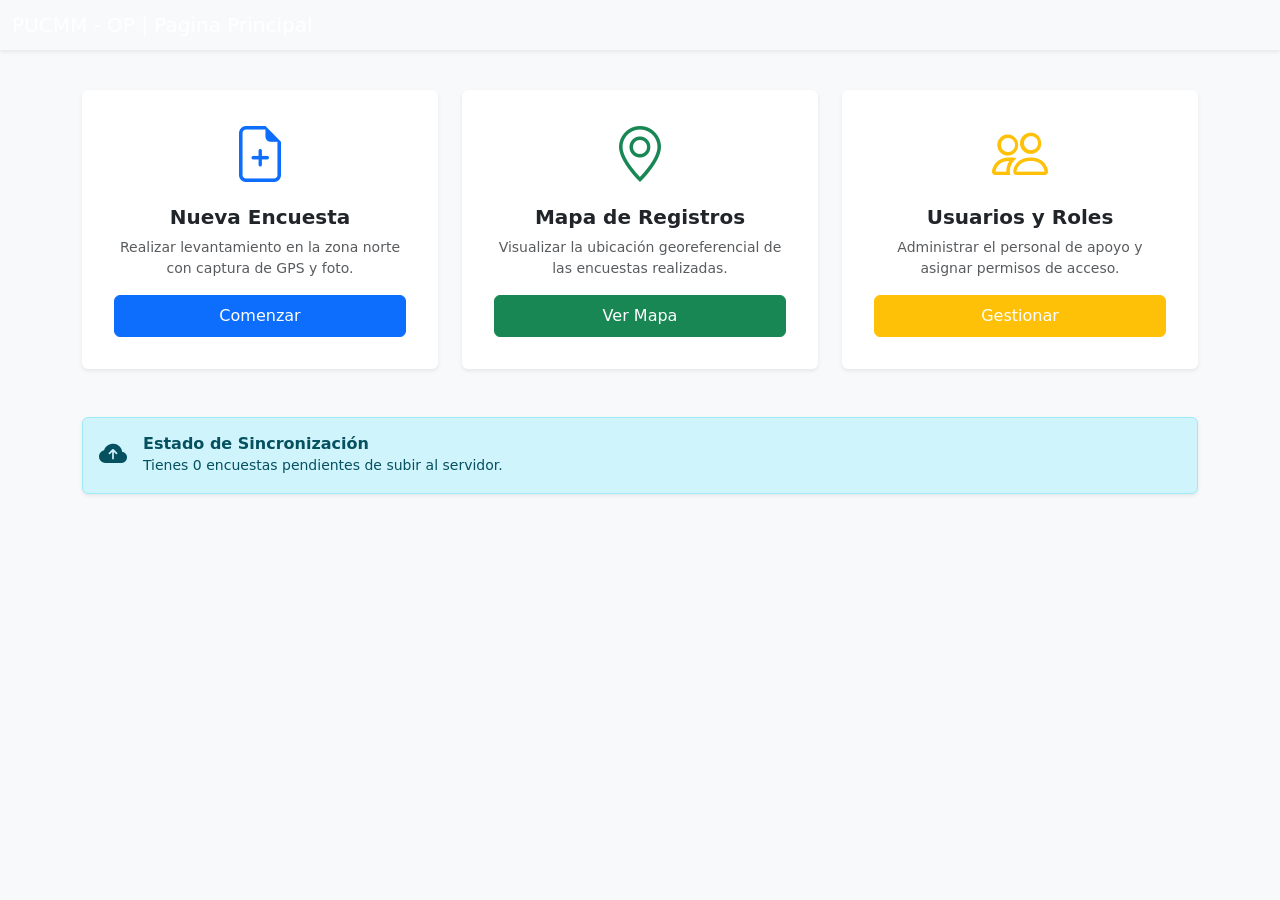
==== src/main/resources/templates/index.html @ 740a6434 "Cambios menores en el index, login y en el CRUD de usuario" ====
<!DOCTYPE html>
<html lang="es" xmlns:th="http://www.thymeleaf.org">
<head>
  <meta charset="UTF-8">
  <meta name="viewport" content="width=device-width, initial-scale=1.0">
  <title>Panel de Control</title>
  <link href="https://cdn.jsdelivr.net/npm/bootstrap@5.3.0/dist/css/bootstrap.min.css" rel="stylesheet">
  <link rel="stylesheet" href="https://cdn.jsdelivr.net/npm/bootstrap-icons@1.11.0/font/bootstrap-icons.css">
  <link rel="stylesheet" href="/css/estilosIndex.css">
</head>
<body class="bg-light">

<nav class="navbar navbar-dark mb-4 shadow-sm">
  <div class="container-fluid">
    <span class="navbar-brand h1 mb-0">PUCMM - OP | Pagina Principal </span>

    <div class="d-flex align-items-center">
        <span id="user-display" class="text-white me-3 d-none d-sm-inline small" th:if="${usuarioLogueado != null}"
              th:text="'Hola, ' + ${usuarioLogueado.nombre}">
        </span>

      <a href="/logout" class="btn btn-outline-light btn-sm">
        <i class="bi bi-box-arrow-right"></i> Salir
      </a>
    </div>

  </div>
</nav>

<div class="container py-3">
  <div class="row g-4">

    <div class="col-12 col-md-6 col-lg-4">
      <div class="card h-100 shadow-sm border-0 text-center p-3">
        <div class="card-body">
          <div class="display-4 text-primary mb-3">
            <i class="bi bi-file-earmark-plus"></i>
          </div>
          <h5 class="card-title fw-bold">Nueva Encuesta</h5>
          <p class="card-text text-muted small">Realizar levantamiento en la zona norte con captura de GPS y foto.</p>
          <a href="/formulario" class="btn btn-primary w-100 py-2">Comenzar</a>
        </div>
      </div>
    </div>

    <div class="col-12 col-md-6 col-lg-4">
      <div class="card h-100 shadow-sm border-0 text-center p-3">
        <div class="card-body">
          <div class="display-4 text-success mb-3">
            <i class="bi bi-geo-alt"></i>
          </div>
          <h5 class="card-title fw-bold">Mapa de Registros</h5>
          <p class="card-text text-muted small">Visualizar la ubicación georeferencial de las encuestas realizadas.</p>
          <a href="/mapa" class="btn btn-success w-100 py-2">Ver Mapa</a>
        </div>
      </div>
    </div>

    <div class="col-12 col-md-6 col-lg-4" id="admin-card">
      <div class="card h-100 shadow-sm border-0 text-center p-3">
        <div class="card-body">
          <div class="display-4 text-warning mb-3">
            <i class="bi bi-people"></i>
          </div>
          <h5 class="card-title fw-bold">Usuarios y Roles</h5>
          <p class="card-text text-muted small">Administrar el personal de apoyo y asignar permisos de acceso.</p>
          <a href="/usuarios" class="btn btn-warning w-100 py-2 text-white">Gestionar</a>
        </div>
      </div>
    </div>

  </div>

  <div class="row mt-5">
    <div class="col-12">
      <div class="alert alert-info d-flex align-items-center shadow-sm" role="alert">
        <i class="bi bi-cloud-arrow-up-fill fs-3 me-3"></i>
        <div>
          <h6 class="mb-0 fw-bold">Estado de Sincronización</h6>
          <small id="sync-status">Tienes 0 encuestas pendientes de subir al servidor.</small>
        </div>
      </div>
    </div>
  </div>
</div>

<script src="index-script.js"></script>
</body>
</html>
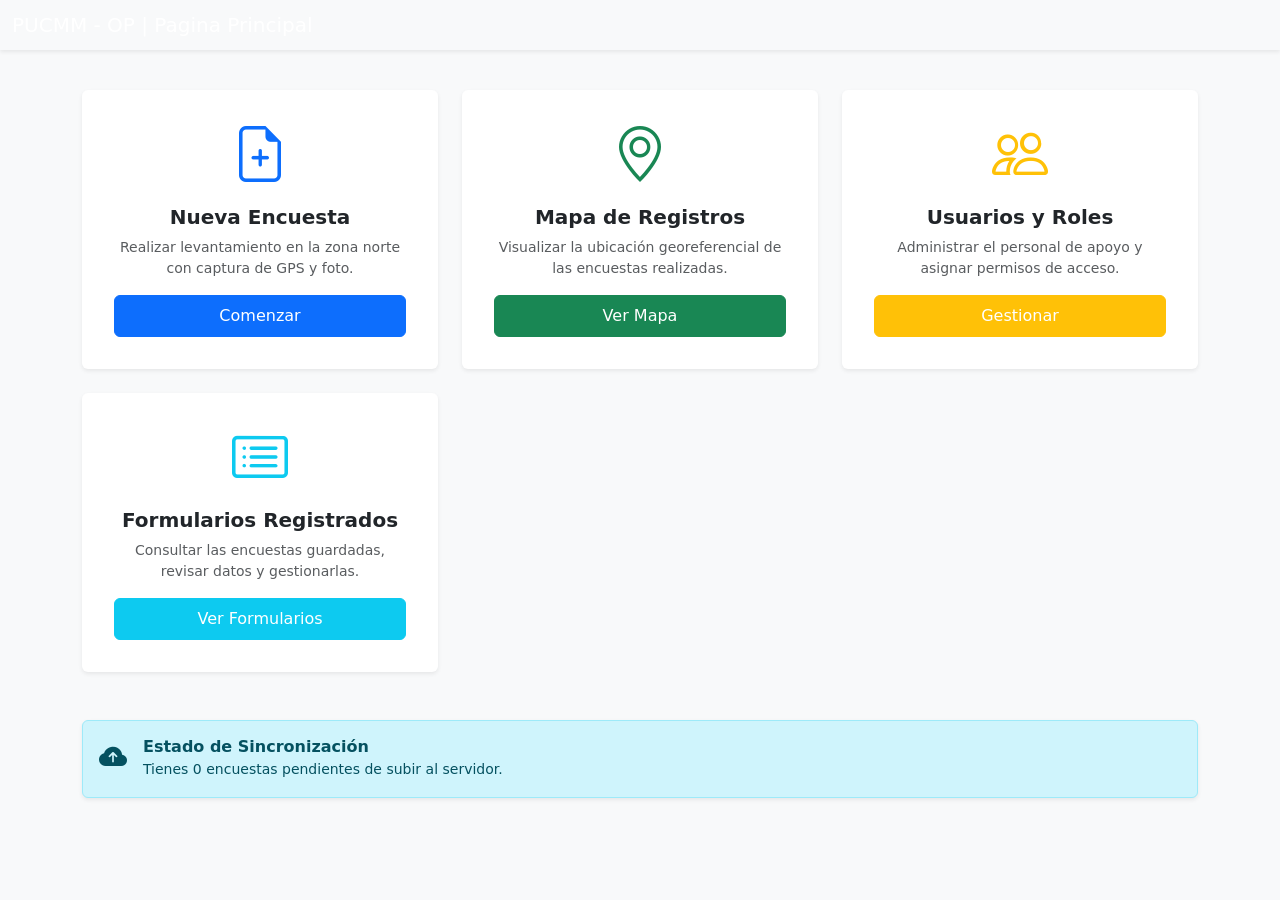
==== commit 22b9637a: "Merge pull request #4 from JeverlinMaireniRamosCaceres/rama-jeverlin Cambios menores en el index, lo" ====
--- a/src/main/resources/templates/index.html
+++ b/src/main/resources/templates/index.html
@@ -69,6 +69,19 @@
       </div>
     </div>
 
+    <div class="col-12 col-md-6 col-lg-4">
+      <div class="card h-100 shadow-sm border-0 text-center p-3">
+        <div class="card-body">
+          <div class="display-4 text-info mb-3">
+            <i class="bi bi-card-list"></i>
+          </div>
+          <h5 class="card-title fw-bold">Formularios Registrados</h5>
+          <p class="card-text text-muted small">Consultar las encuestas guardadas, revisar datos y gestionarlas.</p>
+          <a href="/formularios" class="btn btn-info w-100 py-2 text-white">Ver Formularios</a>
+        </div>
+      </div>
+    </div>
+
   </div>
 
   <div class="row mt-5">
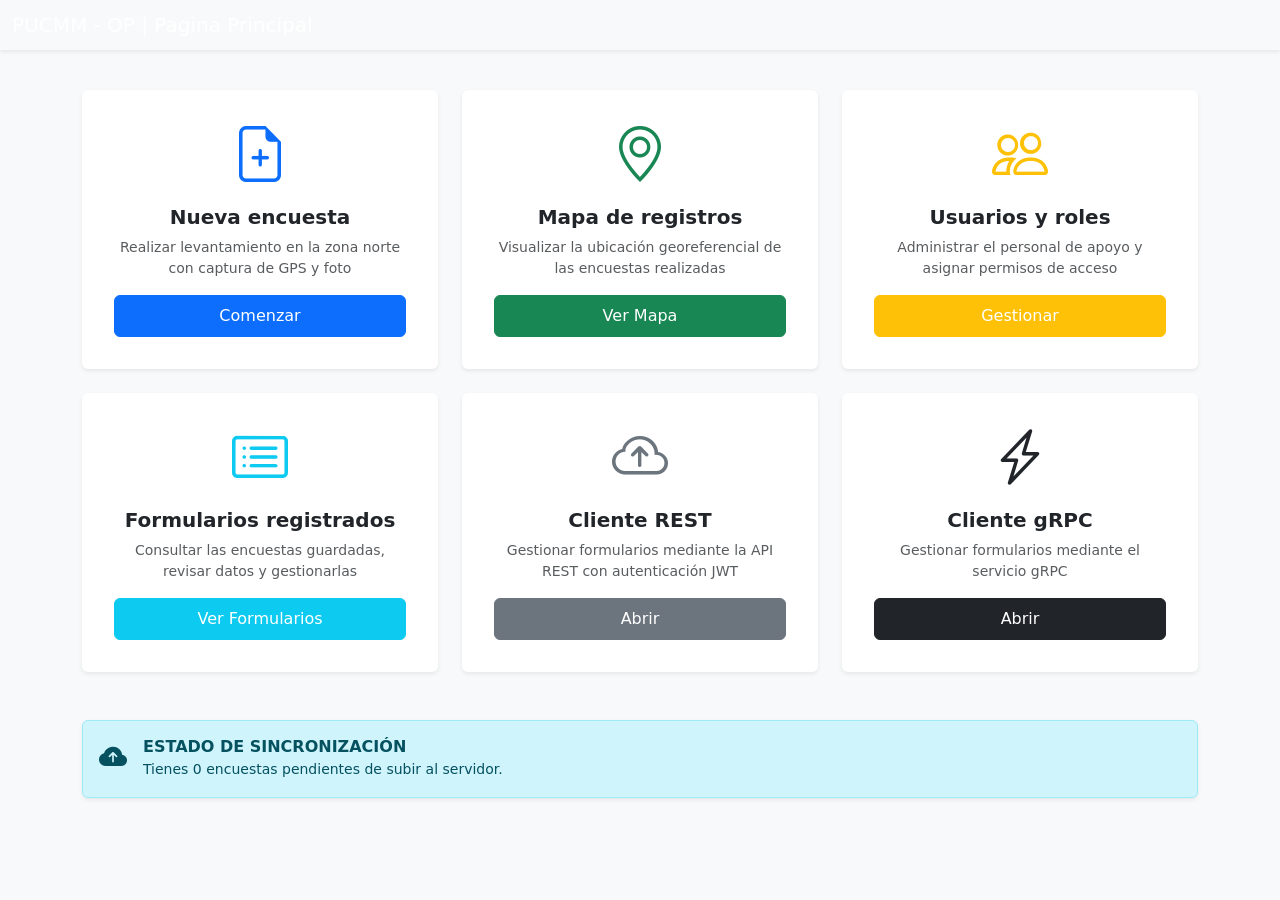
==== commit b28bd695: "Se agregaron las tarjetas para acceder a los servicios REST y gRPC" ====
--- a/src/main/resources/templates/index.html
+++ b/src/main/resources/templates/index.html
@@ -3,7 +3,7 @@
 <head>
   <meta charset="UTF-8">
   <meta name="viewport" content="width=device-width, initial-scale=1.0">
-  <title>Panel de Control</title>
+  <title>Panel de control</title>
   <link href="https://cdn.jsdelivr.net/npm/bootstrap@5.3.0/dist/css/bootstrap.min.css" rel="stylesheet">
   <link rel="stylesheet" href="https://cdn.jsdelivr.net/npm/bootstrap-icons@1.11.0/font/bootstrap-icons.css">
   <link rel="stylesheet" href="/css/estilosIndex.css">
@@ -36,8 +36,8 @@
           <div class="display-4 text-primary mb-3">
             <i class="bi bi-file-earmark-plus"></i>
           </div>
-          <h5 class="card-title fw-bold">Nueva Encuesta</h5>
-          <p class="card-text text-muted small">Realizar levantamiento en la zona norte con captura de GPS y foto.</p>
+          <h5 class="card-title fw-bold">Nueva encuesta</h5>
+          <p class="card-text text-muted small">Realizar levantamiento en la zona norte con captura de GPS y foto</p>
           <a href="/formulario" class="btn btn-primary w-100 py-2">Comenzar</a>
         </div>
       </div>
@@ -49,21 +49,21 @@
           <div class="display-4 text-success mb-3">
             <i class="bi bi-geo-alt"></i>
           </div>
-          <h5 class="card-title fw-bold">Mapa de Registros</h5>
-          <p class="card-text text-muted small">Visualizar la ubicación georeferencial de las encuestas realizadas.</p>
+          <h5 class="card-title fw-bold">Mapa de registros</h5>
+          <p class="card-text text-muted small">Visualizar la ubicación georeferencial de las encuestas realizadas</p>
           <a href="/mapa" class="btn btn-success w-100 py-2">Ver Mapa</a>
         </div>
       </div>
     </div>
 
-    <div class="col-12 col-md-6 col-lg-4" id="admin-card">
+    <div class="col-12 col-md-6 col-lg-4" id="admin-card" th:if="${usuarioLogueado != null and usuarioLogueado.rol == 'ADMIN'}">
       <div class="card h-100 shadow-sm border-0 text-center p-3">
         <div class="card-body">
           <div class="display-4 text-warning mb-3">
             <i class="bi bi-people"></i>
           </div>
-          <h5 class="card-title fw-bold">Usuarios y Roles</h5>
-          <p class="card-text text-muted small">Administrar el personal de apoyo y asignar permisos de acceso.</p>
+          <h5 class="card-title fw-bold">Usuarios y roles</h5>
+          <p class="card-text text-muted small">Administrar el personal de apoyo y asignar permisos de acceso</p>
           <a href="/usuarios" class="btn btn-warning w-100 py-2 text-white">Gestionar</a>
         </div>
       </div>
@@ -75,9 +75,41 @@
           <div class="display-4 text-info mb-3">
             <i class="bi bi-card-list"></i>
           </div>
-          <h5 class="card-title fw-bold">Formularios Registrados</h5>
-          <p class="card-text text-muted small">Consultar las encuestas guardadas, revisar datos y gestionarlas.</p>
+          <h5 class="card-title fw-bold">Formularios registrados</h5>
+          <p class="card-text text-muted small">Consultar las encuestas guardadas, revisar datos y gestionarlas</p>
           <a href="/formularios" class="btn btn-info w-100 py-2 text-white">Ver Formularios</a>
+        </div>
+      </div>
+    </div>
+
+    <!-- TARJETA CLIENTE REST -->
+    <div class="col-12 col-md-6 col-lg-4" th:if="${usuarioLogueado != null and usuarioLogueado.rol == 'ADMIN'}">
+      <div class="card h-100 shadow-sm border-0 text-center p-3">
+        <div class="card-body">
+          <div class="display-4 text-secondary mb-3">
+            <i class="bi bi-cloud-arrow-up"></i>
+          </div>
+          <h5 class="card-title fw-bold">Cliente REST</h5>
+          <p class="card-text text-muted small">
+            Gestionar formularios mediante la API REST con autenticación JWT
+          </p>
+          <a href="/clienteRest" class="btn btn-secondary w-100 py-2">Abrir</a>
+        </div>
+      </div>
+    </div>
+
+    <!-- TARJETA CLIENTE GRPC -->
+    <div class="col-12 col-md-6 col-lg-4" th:if="${usuarioLogueado != null and usuarioLogueado.rol == 'ADMIN'}">
+      <div class="card h-100 shadow-sm border-0 text-center p-3">
+        <div class="card-body">
+          <div class="display-4 text-dark mb-3">
+            <i class="bi bi-lightning-charge"></i>
+          </div>
+          <h5 class="card-title fw-bold">Cliente gRPC</h5>
+          <p class="card-text text-muted small">
+            Gestionar formularios mediante el servicio gRPC
+          </p>
+          <a href="/clienteGrpc" class="btn btn-dark w-100 py-2">Abrir</a>
         </div>
       </div>
     </div>
@@ -89,7 +121,7 @@
       <div class="alert alert-info d-flex align-items-center shadow-sm" role="alert">
         <i class="bi bi-cloud-arrow-up-fill fs-3 me-3"></i>
         <div>
-          <h6 class="mb-0 fw-bold">Estado de Sincronización</h6>
+          <h6 class="mb-0 fw-bold">ESTADO DE SINCRONIZACIÓN</h6>
           <small id="sync-status">Tienes 0 encuestas pendientes de subir al servidor.</small>
         </div>
       </div>
@@ -97,6 +129,6 @@
   </div>
 </div>
 
-<script src="index-script.js"></script>
+<script src="/js/indexScript.js"></script>
 </body>
 </html>
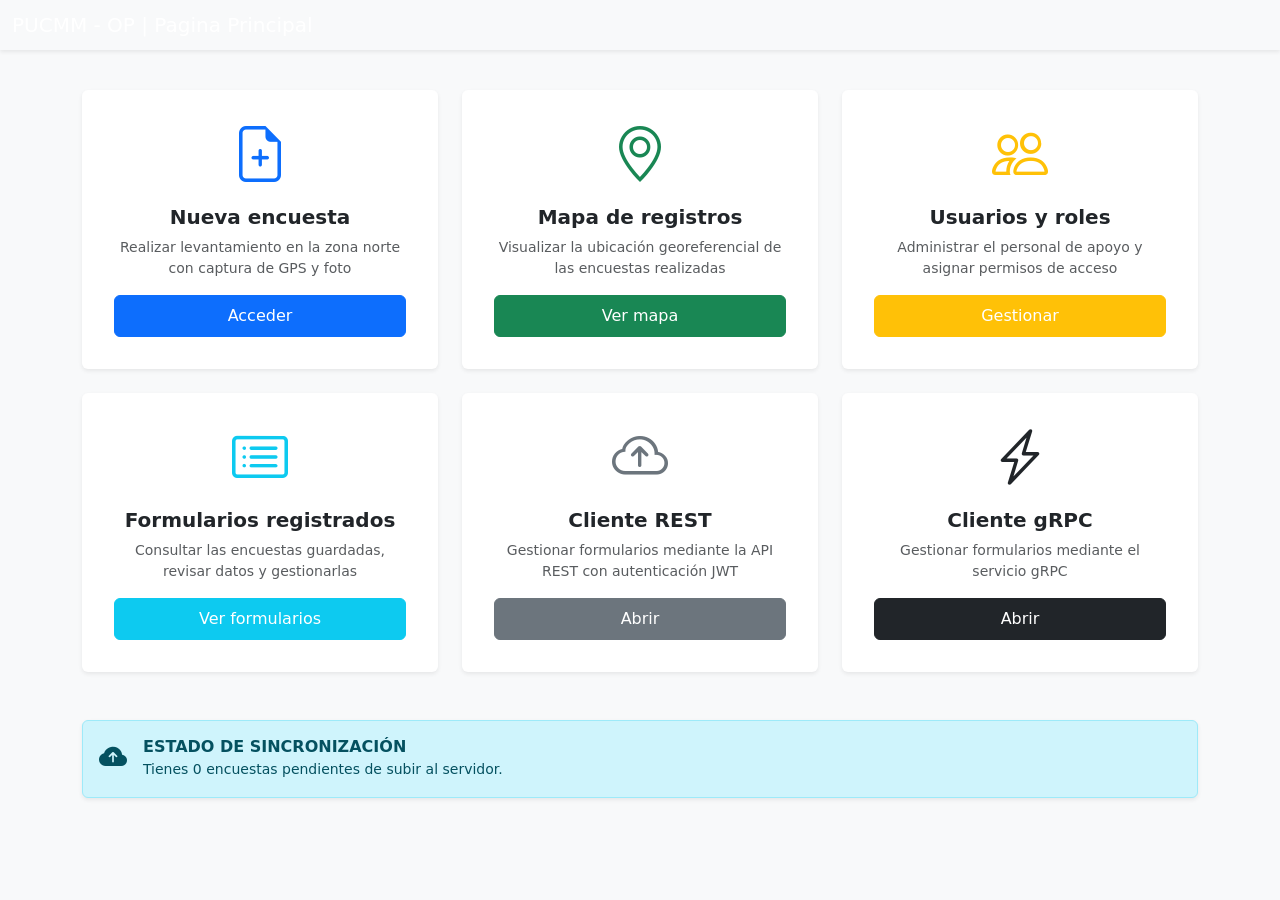
==== commit 2398cc91: "Se mejoraron aspectos de presentacion, usabilidad" ====
--- a/src/main/resources/templates/index.html
+++ b/src/main/resources/templates/index.html
@@ -38,7 +38,7 @@
           </div>
           <h5 class="card-title fw-bold">Nueva encuesta</h5>
           <p class="card-text text-muted small">Realizar levantamiento en la zona norte con captura de GPS y foto</p>
-          <a href="/formulario" class="btn btn-primary w-100 py-2">Comenzar</a>
+          <a href="/formulario" class="btn btn-primary w-100 py-2">Acceder</a>
         </div>
       </div>
     </div>
@@ -51,7 +51,7 @@
           </div>
           <h5 class="card-title fw-bold">Mapa de registros</h5>
           <p class="card-text text-muted small">Visualizar la ubicación georeferencial de las encuestas realizadas</p>
-          <a href="/mapa" class="btn btn-success w-100 py-2">Ver Mapa</a>
+          <a href="/mapa" class="btn btn-success w-100 py-2">Ver mapa</a>
         </div>
       </div>
     </div>
@@ -77,13 +77,14 @@
           </div>
           <h5 class="card-title fw-bold">Formularios registrados</h5>
           <p class="card-text text-muted small">Consultar las encuestas guardadas, revisar datos y gestionarlas</p>
-          <a href="/formularios" class="btn btn-info w-100 py-2 text-white">Ver Formularios</a>
+          <a href="/formularios" class="btn btn-info w-100 py-2 text-white">Ver formularios</a>
         </div>
       </div>
     </div>
 
-    <!-- TARJETA CLIENTE REST -->
-    <div class="col-12 col-md-6 col-lg-4" th:if="${usuarioLogueado != null and usuarioLogueado.rol == 'ADMIN'}">
+    <!-- TARJETA REST -->
+    <div class="col-12 col-md-6 col-lg-4"
+         th:if="${usuarioLogueado != null and (usuarioLogueado.rol == 'ADMIN' or usuarioLogueado.rol == 'ENCUESTADOR')}">
       <div class="card h-100 shadow-sm border-0 text-center p-3">
         <div class="card-body">
           <div class="display-4 text-secondary mb-3">
@@ -99,7 +100,7 @@
     </div>
 
     <!-- TARJETA CLIENTE GRPC -->
-    <div class="col-12 col-md-6 col-lg-4" th:if="${usuarioLogueado != null and usuarioLogueado.rol == 'ADMIN'}">
+    <div class="col-12 col-md-6 col-lg-4" th:if="${usuarioLogueado != null}">
       <div class="card h-100 shadow-sm border-0 text-center p-3">
         <div class="card-body">
           <div class="display-4 text-dark mb-3">
@@ -130,5 +131,7 @@
 </div>
 
 <script src="/js/indexScript.js"></script>
+<script src="/js/RegistrarServiceWorker.js"></script>
+
 </body>
 </html>
